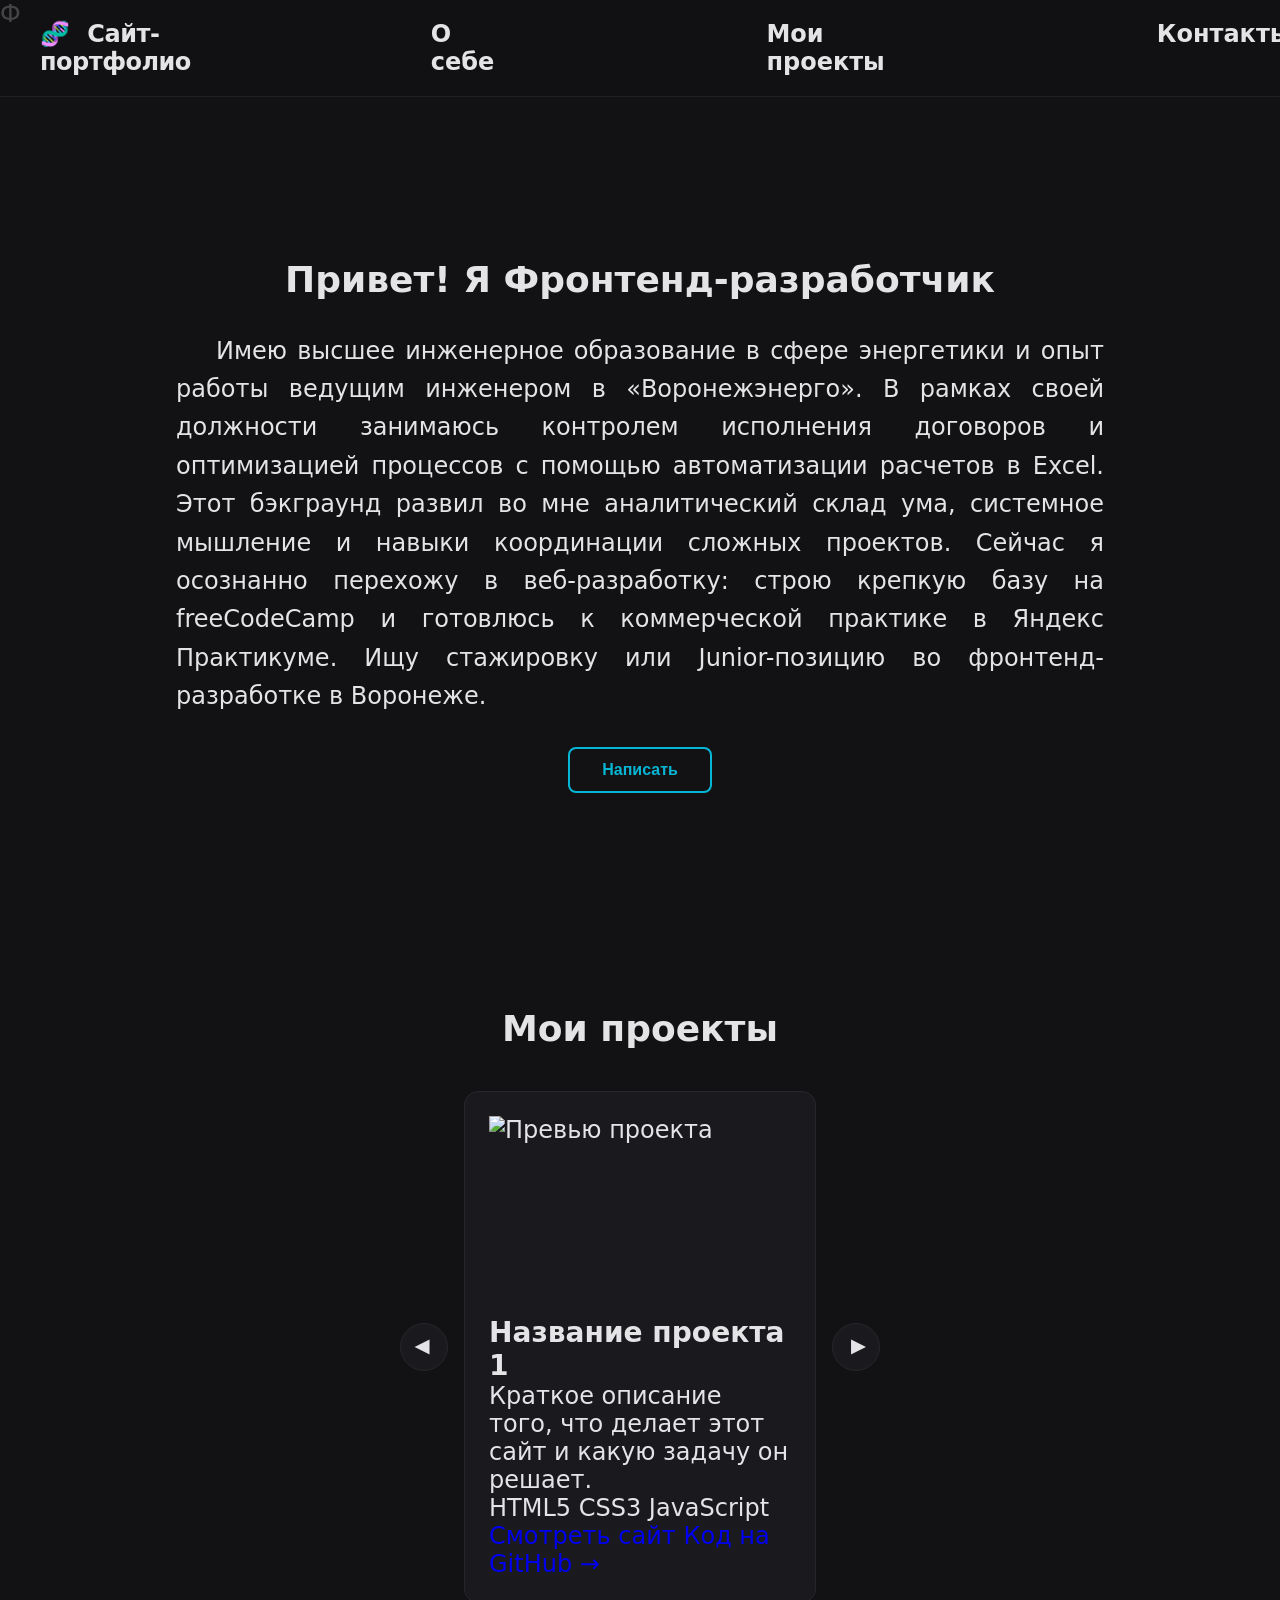
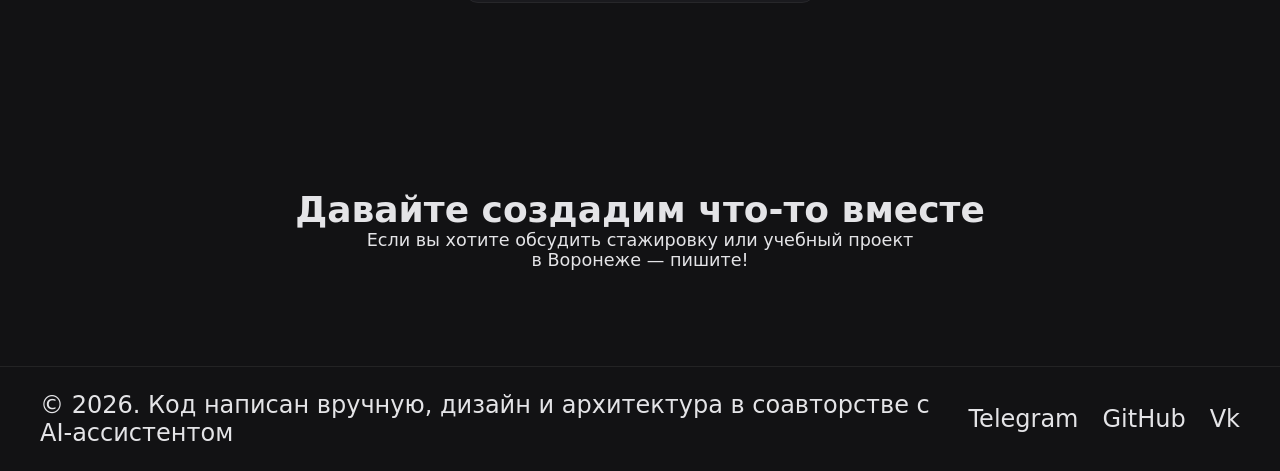
==== html(my).html @ 69e5236a "Initial commit: чистая структура портфолио" ====
<!DOCTYPE html>
<html lang="ru">

<head>
    <meta charset="UTF-8">
    <meta name="viewport" content="width=device-width, initial-scale=1.0">
    <link rel="stylesheet" href="styles.css">
    <link rel="preconnect" href="https://googleapis.com">
    <link rel="preconnect" href="https://gstatic.com" crossorigin>
    <link href="https://googleapis.com/css2?family=Inter:wght@400;500;600&family=JetBrains+Mono:wght@700&display=swap"
        rel="stylesheet">
    <title>Portfolio</title>
    Ф
</head>

<body class="dark-theme">
    <header>
        <div class="logo">
            🧬 <span class="gradient-text">Сайт-портфолио</span>
        </div>
        <nav>
            <a href="#about" class="nav-link">О себе</a>
            <a href="#projects" class="nav-link">Мои проекты</a>
            <a href="#contacts" class="nav-link">Контакты</a>
        </nav>
        <div class="theme-switcher-wrapper">
            <span class="icon-sun">🌙</span>
            <label class="theme-switch">
                <input type="checkbox" id="checkbox">
                <div class="slider round"></div>
            </label>
            <span class="icon-moon">☀️</span>
        </div>
    </header>
    <main>
        <section id="about">
            <div class="hero-content">
                <h1>Привет! Я <span class="gradient-text">Фронтенд-разработчик</span></h1>
                <p>
                    Имею высшее инженерное образование в сфере энергетики и опыт работы ведущим инженером в
                    «Воронежэнерго». В рамках своей должности занимаюсь контролем исполнения договоров и оптимизацией
                    процессов с помощью автоматизации расчетов в Excel. Этот бэкграунд развил во мне аналитический склад
                    ума, системное мышление и навыки координации сложных проектов. Сейчас я осознанно перехожу в
                    веб-разработку: строю крепкую базу на freeCodeCamp и готовлюсь к коммерческой практике в Яндекс
                    Практикуме. Ищу стажировку или Junior-позицию во фронтенд-разработке в Воронеже.
                </p>
                <button type="button" class="hero-button">Написать</button>
            </div>
        </section>
        <section id="projects">
            <h2>Мои проекты</h2>

            <div class="carousel-container"
                style="display: flex; align-items: center; justify-content: center; gap: 1rem;">

                <button type="button" class="carousel-btn prev-btn">◀</button>

                <div class="carousel-window" style="overflow: hidden; max-width: 24rem;">

                    <div id="projects-carousel" style="display: flex; gap: 2rem; transition: transform 0.4s ease;">

                        <article class="project-card">
                            <div class="project-image-box">
                                <img src="https://placeholder.com" alt="Превью проекта">
                            </div>
                            <div class="project-content">
                                <h3>Название проекта 1</h3>
                                <p>Краткое описание того, что делает этот сайт и какую задачу он решает.</p>
                                <div class="project-tags">
                                    <span>HTML5</span>
                                    <span>CSS3</span>
                                    <span>JavaScript</span>
                                </div>
                            </div>
                            <div class="project-actions">
                                <a href="#" target="_blank" class="btn-live">Смотреть сайт</a>
                                <a href="#" target="_blank" class="link-github">Код на GitHub →</a>
                            </div>
                        </article>


                        <article class="project-card">
                            <div class="project-image-box">
                                <img src="https://placeholder.com" alt="Превью проекта">
                            </div>
                            <div class="project-content">
                                <h3>Название проекта 2</h3>
                                <p>Краткое описание того, что делает этот сайт и какую задачу он решает.</p>
                                <div class="project-tags">
                                    <span>HTML5</span>
                                    <span>CSS3</span>
                                    <span>JavaScript</span>
                                </div>
                            </div>
                            <div class="project-actions">
                                <a href="#" target="_blank" class="btn-live">Смотреть сайт</a>
                                <a href="#" target="_blank" class="link-github">Код на GitHub →</a>
                            </div>
                        </article>


                        <article class="project-card">
                            <div class="project-image-box">
                                <img src="https://placeholder.com" alt="Превью проекта">
                            </div>
                            <div class="project-content">
                                <h3>Название проекта 3</h3>
                                <p>Краткое описание того, что делает этот сайт и какую задачу он решает.</p>
                                <div class="project-tags">
                                    <span>HTML5</span>
                                    <span>CSS3</span>
                                    <span>JavaScript</span>
                                </div>
                            </div>
                            <div class="project-actions">
                                <a href="#" target="_blank" class="btn-live">Смотреть сайт</a>
                                <a href="#" target="_blank" class="link-github">Код на GitHub →</a>
                            </div>
                        </article>

                    </div>

                </div>
                <button type="button" class="carousel-btn next-btn">▶</button>

            </div>
        </section>
        <section id="contacts">
            <h2>Давайте создадим что-то вместе</h2>
            <p class="contacts-text">
                Если вы хотите обсудить стажировку или учебный проект в Воронеже — пишите!
            </p>
        </section>

    </main>
    <footer class="footer">
        <div class="footer-copy">
            © 2026. Код написан вручную, дизайн и архитектура в соавторстве с AI-ассистентом
        </div>
        <div class="footer-socials">
            <a href="#" class="social-link" target="_blank">Telegram</a>
            <a href="#" class="social-link" target="_blank">GitHub</a>
            <a href="#" class="social-link" target="_blank">Vk</a>
        </div>
    </footer>
<div class="modal-overlay modal-hidden">
    <div class="modal-card">
        <button type="button" class="modal-close-btn">×</button>
        <h3 class="modal-title">Контакты</h3>
        <div class="modal-links">
            <a href="#" target="_blank" class="modal-link">Email</a>
            <a href="#" target="_blank" class="modal-link">Telegram</a>
            <a href="#" target="_blank" class="modal-link">VK</a>
        </div>
    </div>
</div>

    <script src="script.js"></script>
</body>

</html>
---- styles.css ----
body.dark-theme {
    --text-color1: #E4E4E7;
    --background-color1: #121214;
    --background-color2: rgba(18, 18, 20, 0.75);
    --card-bg: #1A1A1E;
    --card-border: #27272A;
    --accent-color: #06B6D4;
}


body.light-theme {
    --text-color1: #18181B;
    --background-color1: #F4F4F5;
    --background-color2: rgba(244, 244, 245, 0.75);
    --card-bg: #FFFFFF;
    --card-border: #E4E4E7;
    --accent-color: #10B981;
}

.theme-switcher-wrapper {
    display: flex;
    align-items: center;
    gap: 2px;
    margin-left: 1rem;
    flex-shrink: 0;
}

.theme-switch input {
    display: none;
}

.theme-switch {
    display: inline-block;
    width: 48px;
    height: 24px;
    position: relative;
    flex-shrink: 0;
}



.slider {
    position: absolute;
    top: 0;
    left: 0;
    right: 0;
    bottom: 0;
    border-radius: 34px;
    cursor: pointer;
    transition: 0.4s;
    background-color: #71717A;
}

.slider::before {
    content: "";
    position: absolute;
    width: 18px;
    height: 18px;
    border-radius: 50%;
    left: 4px;
    bottom: 3px;
    transition: 0.4s;
    background-color: #FFFFFF;
}

input:checked+.slider {
    background-color: var(--accent-color);
}

input:checked+.slider::before {
    transform: translateX(22px);
}

* {
    margin: 0;
    padding: 0;
    box-sizing: border-box;
}

html {
    font-family: 'Inter', system-ui, -apple-system, sans-serif;
    font-size: 16px;
    scroll-behavior: smooth;
}

body {
    background-color: var(--background-color1);
    color: var(--text-color1);
    min-height: 100vh;
    font-size: 1.5rem;
    transition: background-color 0.3s ease, color 0.3s ease;
}

header {
    display: flex;
    justify-content: space-between;
    padding: 1.25rem 2.5rem;
    width: 100%;
    background-color: var(--background-color2);
    backdrop-filter: blur(9999px);
    border-bottom: 1px solid rgba(228, 228, 231, 0.08);
    position: fixed;
    top: 0;
    left: 0;
    z-index: 1000;
}

.logo {
    font-size: 1.5rem;
    font-weight: 800;
    letter-spacing: -0.5px;
}

.logo span {
    margin-left: 10px;
}

nav {
    display: flex;
    gap: 1.5rem;
    margin-left: 15rem;
    margin-right: auto;
    justify-content: flex-start;
    font-weight: 600;
}

nav a:nth-child(2) {
    margin-left: 15.5rem;
}

nav a:nth-child(3) {
    margin-left: 15.5rem;
}

nav a {
    color: var(--text-color1);
    display: inline-block;
    transition: all 0.25s ease-in-out;
}

a,
a:visited {
    text-decoration: none;
}

a:hover {
    color: var(--accent-color);
    transform: scale(1.1);
}

a:active {
    opacity: 0.6;
}

#about {
    padding-top: 6rem;
    min-height: 100vh;
    display: flex;
    flex-direction: column;
    justify-content: center;
    align-items: center;
}

.hero-content {
    max-width: 58rem;
    text-align: center;
}

.hero-content p {
    text-align: justify;
    line-height: 1.6;
    text-indent: 2.5rem;
}

h1 {
    margin-bottom: 2rem;
}

#about p {
    margin-bottom: 2rem;
}

#projects {
    padding-bottom: 5rem;
    padding-top: 5rem;
}

#projects h2 {
    text-align: center;
    margin-bottom: 1rem;
}

#projects-carousel {
    display: flex;
    gap: 2rem;
    justify-content: flex-start;
}

.hero-button {
    background-color: transparent;
    border: 2px solid var(--accent-color);
    border-radius: 8px;
    padding: 0.75rem 2rem;
    color: var(--accent-color);
    font-weight: 600;
    font-size: 1rem;
    cursor: pointer;
    transition: all 0.25s ease-in-out;
}

.hero-button:hover {
    background-color: var(--accent-color);
    color: var(--background-color1);
    box-shadow: 0 0 15px rgba(6, 182, 212, 0.4);
    transform: scale(1.1);
}

.hero-button:active {
    transform: scale(0.9);
    opacity: 0.7;
}

.project-card {
    background-color: var(--card-bg);
    border: 1px solid var(--card-border);
    border-radius: 14px;
    max-width: 22rem;
    padding: 1.5rem;
    display: flex;
    flex-direction: column;
    transition: all 0.25s ease-in-out;
}

.project-image-box {
    height: 200px;
}

.project-image-box img {
    width: 100%;
    height: 100%;
    object-fit: cover;
}

.project-card:hover {
    transform: translateY(-5px);
    box-shadow: 0 0 15px rgba(6, 182, 212, 0.4);
}

#contacts {
    padding-bottom: 6rem;
    padding-top: 6rem;
    display: flex;
    flex-direction: column;
    justify-content: center;
    align-items: center;
}

.contacts-text {
    font-size: 1.1rem;
    max-width: 35rem;
    text-align: center;
}

.footer {
    display: flex;
    justify-content: space-between;
    align-items: center;
    padding: 1.5rem 2.5rem;
    border-top: 1px solid rgba(228, 228, 231, 0.08);
}

.footer-socials {
    display: flex;
    gap: 1.5rem;
}

.social-link {
    color: var(--text-color1);
    display: inline-block;
    transition: all 0.25s ease-in-out;
}

.social-link:hover {
    color: var(--accent-color);
    transform: translateY(-2px);
}

.carousel-container {
    display: flex;
    align-items: center;
    justify-content: center;
    gap: 1.5rem;
    margin-top: 2rem;
    width: 100%;
}

.carousel-window {
    overflow: hidden;
    width: 22rem;
    flex-shrink: 0;
    padding: 10px 0;
}


#projects-carousel .project-card {
    width: 22rem;
    flex-shrink: 0;
}

.carousel-btn {
    width: 3rem;
    height: 3rem;
    border-radius: 50%;
    display: flex;
    justify-content: center;
    align-items: center;
    flex-shrink: 0;
    background-color: var(--card-bg);
    border: 1px solid var(--card-border);
    color: var(--text-color1);
    cursor: pointer;
    transition: all 0.25s ease-in-out;
    transform: scale(1);
    font-size: 1.1rem;
    font-weight: 600;
    padding-bottom: 2px;
}

.next-btn {
    padding-left: 4px;
}

.prev-btn {
    padding-right: 4px;
}

.carousel-btn:hover {
    color: var(--accent-color);
    border-color: var(--accent-color);
    transform: scale(1.1);
}

.carousel-btn:active {
    transform: scale(0.95);
}

.modal-title {
    text-align: center;
}

.modal-overlay {
    position: fixed;
    top: 0;
    left: 0;
    width: 100vw;
    height: 100vh;
    z-index: 2000;
    background-color: rgba(18, 18, 20, 0.8);
    display: flex;
    justify-content: center;
    align-items: center;
    transition: opacity 0.3s ease, visibility 0.3s ease;
}

.modal-card {
    background-color: var(--card-bg);
    border: 1px solid var(--card-border);
    border-radius: 14px;
    padding: 2.5rem;
    max-width: 24rem;
    width: 100%;
    position: relative;
}

.modal-close-btn {
    position: absolute;
    top: 1rem;
    right: 1rem;
    background: none;
    border: none;
    font-size: 2rem;
    color: #B22222;
    cursor: pointer;
    transition: transform 0.2s ease-in-out;
}

.modal-close-btn:hover {
    transform: scale(1.15);
}

.modal-links {
    display: flex;
    flex-direction: column;
    align-items: center;
    gap: 2rem;
    margin-top: 1.5rem;
}

.modal-link {
    color: var(--accent-color);
    font-size: 1.3rem;
    text-decoration: none;
    display: inline-block;
    transition: transform 0.2s ease-in-out;
}

.modal-link:hover {
    transform: scale(1.05);
}

.modal-hidden {
    opacity: 0;
    visibility: hidden;
}
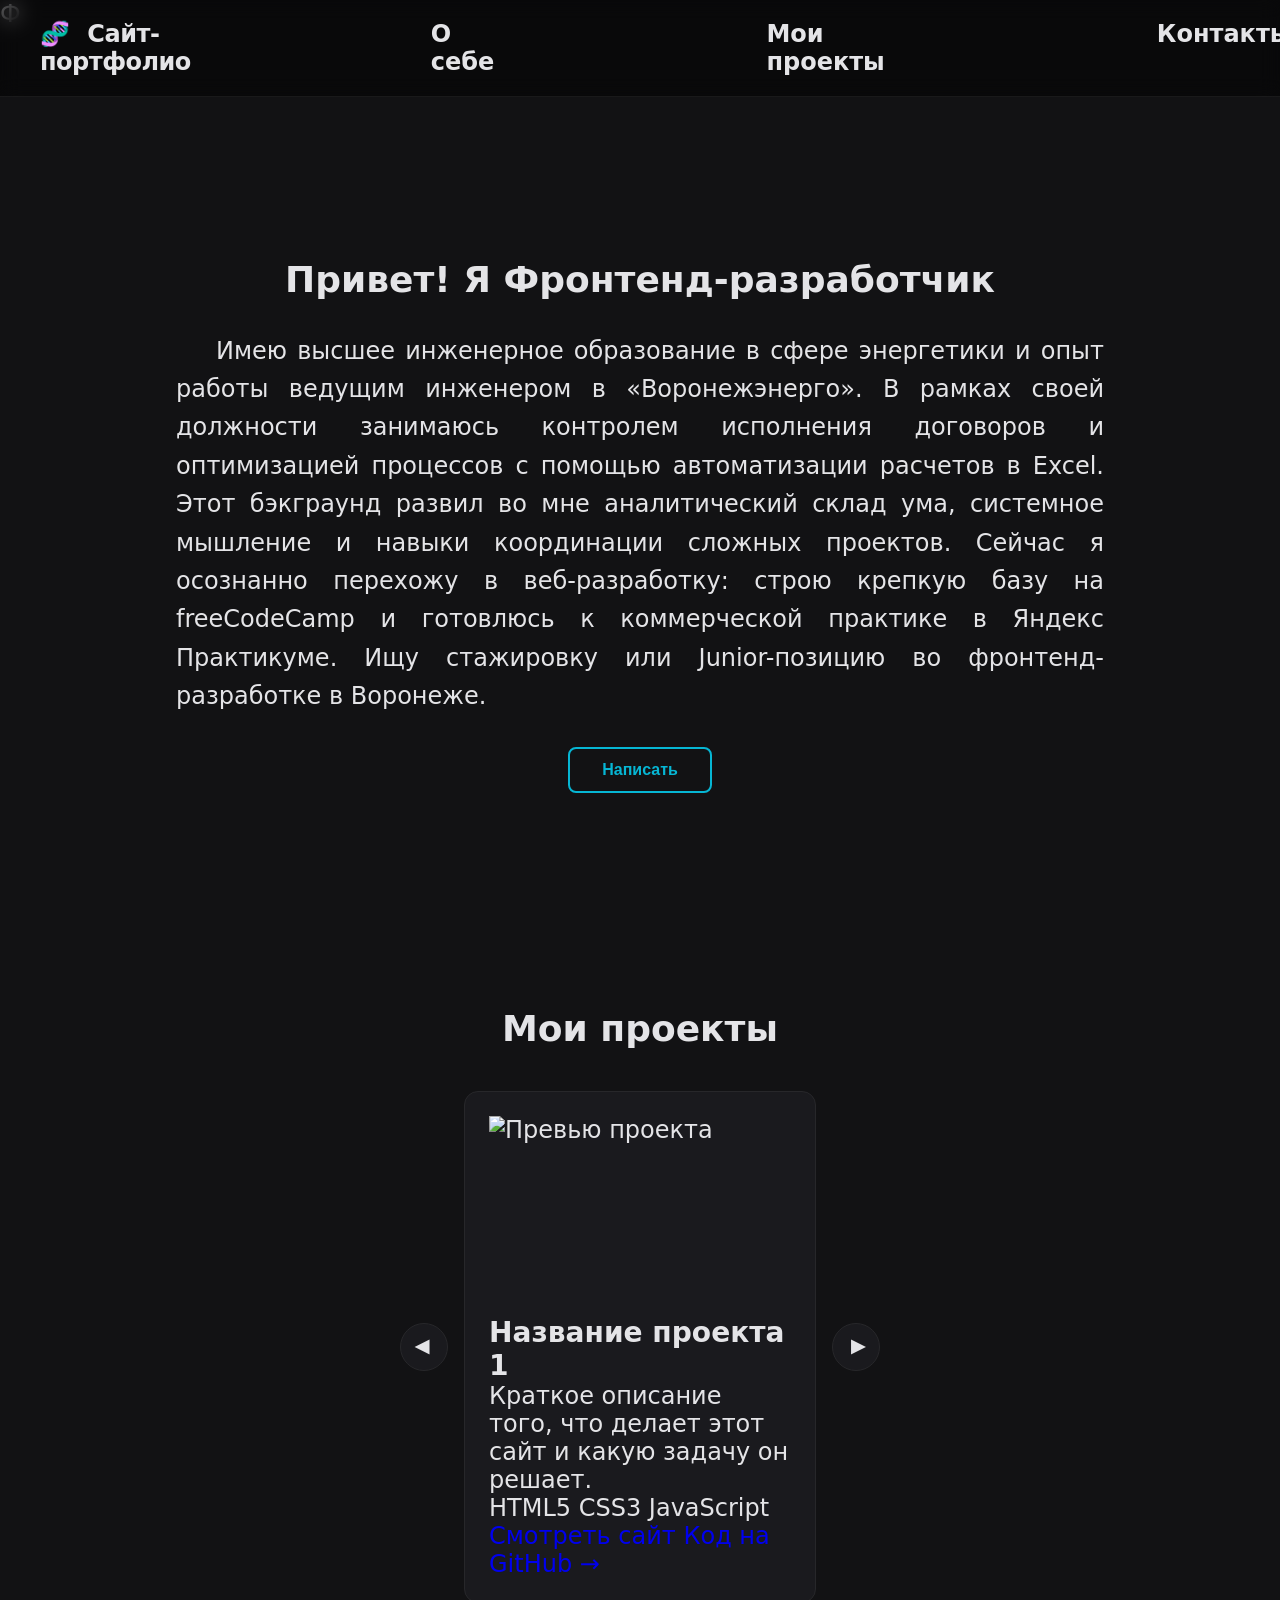
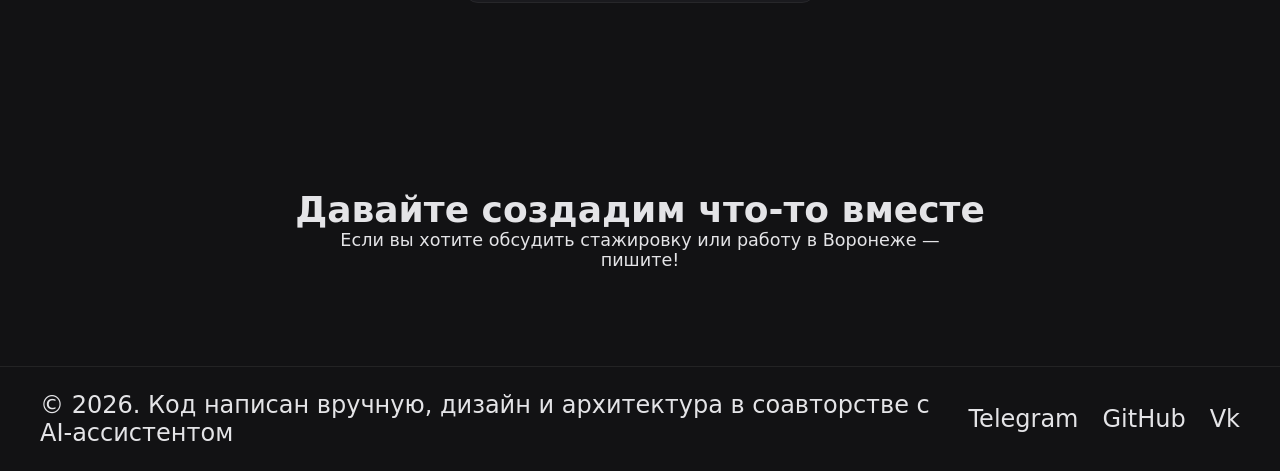
==== commit 3e5c6104: "Style добавил фоновую картинку в header" ====
--- a/html(my).html
+++ b/html(my).html
@@ -1,161 +1,186 @@
-<!DOCTYPE html>
+<!doctype html>
 <html lang="ru">
-
-<head>
-    <meta charset="UTF-8">
-    <meta name="viewport" content="width=device-width, initial-scale=1.0">
-    <link rel="stylesheet" href="styles.css">
-    <link rel="preconnect" href="https://googleapis.com">
-    <link rel="preconnect" href="https://gstatic.com" crossorigin>
-    <link href="https://googleapis.com/css2?family=Inter:wght@400;500;600&family=JetBrains+Mono:wght@700&display=swap"
-        rel="stylesheet">
+  <head>
+    <meta charset="UTF-8" />
+    <meta name="viewport" content="width=device-width, initial-scale=1.0" />
+    <link rel="stylesheet" href="styles.css" />
+    <link rel="preconnect" href="https://googleapis.com" />
+    <link rel="preconnect" href="https://gstatic.com" crossorigin />
+    <link
+      href="https://googleapis.com/css2?family=Inter:wght@400;500;600&family=JetBrains+Mono:wght@700&display=swap"
+      rel="stylesheet"
+    />
     <title>Portfolio</title>
     Ф
-</head>
+  </head>
 
-<body class="dark-theme">
+  <body class="dark-theme">
     <header>
-        <div class="logo">
-            🧬 <span class="gradient-text">Сайт-портфолио</span>
-        </div>
-        <nav>
-            <a href="#about" class="nav-link">О себе</a>
-            <a href="#projects" class="nav-link">Мои проекты</a>
-            <a href="#contacts" class="nav-link">Контакты</a>
-        </nav>
-        <div class="theme-switcher-wrapper">
-            <span class="icon-sun">🌙</span>
-            <label class="theme-switch">
-                <input type="checkbox" id="checkbox">
-                <div class="slider round"></div>
-            </label>
-            <span class="icon-moon">☀️</span>
-        </div>
+      <div class="logo">
+        🧬 <span class="gradient-text">Сайт-портфолио</span>
+      </div>
+      <nav>
+        <a href="#about" class="nav-link">О себе</a>
+        <a href="#projects" class="nav-link">Мои проекты</a>
+        <a href="#contacts" class="nav-link">Контакты</a>
+      </nav>
+      <div class="theme-switcher-wrapper">
+        <span class="icon-sun">🌙</span>
+        <label class="theme-switch">
+          <input type="checkbox" id="checkbox" />
+          <div class="slider round"></div>
+        </label>
+        <span class="icon-moon">☀️</span>
+      </div>
     </header>
     <main>
-        <section id="about">
-            <div class="hero-content">
-                <h1>Привет! Я <span class="gradient-text">Фронтенд-разработчик</span></h1>
-                <p>
-                    Имею высшее инженерное образование в сфере энергетики и опыт работы ведущим инженером в
-                    «Воронежэнерго». В рамках своей должности занимаюсь контролем исполнения договоров и оптимизацией
-                    процессов с помощью автоматизации расчетов в Excel. Этот бэкграунд развил во мне аналитический склад
-                    ума, системное мышление и навыки координации сложных проектов. Сейчас я осознанно перехожу в
-                    веб-разработку: строю крепкую базу на freeCodeCamp и готовлюсь к коммерческой практике в Яндекс
-                    Практикуме. Ищу стажировку или Junior-позицию во фронтенд-разработке в Воронеже.
-                </p>
-                <button type="button" class="hero-button">Написать</button>
+      <section id="about">
+        <div class="hero-content">
+          <h1>
+            Привет! Я <span class="gradient-text">Фронтенд-разработчик</span>
+          </h1>
+          <p>
+            Имею высшее инженерное образование в сфере энергетики и опыт работы
+            ведущим инженером в «Воронежэнерго». В рамках своей должности
+            занимаюсь контролем исполнения договоров и оптимизацией процессов с
+            помощью автоматизации расчетов в Excel. Этот бэкграунд развил во мне
+            аналитический склад ума, системное мышление и навыки координации
+            сложных проектов. Сейчас я осознанно перехожу в веб-разработку:
+            строю крепкую базу на freeCodeCamp и готовлюсь к коммерческой
+            практике в Яндекс Практикуме. Ищу стажировку или Junior-позицию во
+            фронтенд-разработке в Воронеже.
+          </p>
+          <button type="button" class="hero-button">Написать</button>
+        </div>
+      </section>
+      <section id="projects">
+        <h2>Мои проекты</h2>
+
+        <div
+          class="carousel-container"
+          style="
+            display: flex;
+            align-items: center;
+            justify-content: center;
+            gap: 1rem;
+          "
+        >
+          <button type="button" class="carousel-btn prev-btn">◀</button>
+
+          <div
+            class="carousel-window"
+            style="overflow: hidden; max-width: 24rem"
+          >
+            <div
+              id="projects-carousel"
+              style="display: flex; gap: 2rem; transition: transform 0.4s ease"
+            >
+              <article class="project-card">
+                <div class="project-image-box">
+                  <img src="https://placeholder.com" alt="Превью проекта" />
+                </div>
+                <div class="project-content">
+                  <h3>Название проекта 1</h3>
+                  <p>
+                    Краткое описание того, что делает этот сайт и какую задачу
+                    он решает.
+                  </p>
+                  <div class="project-tags">
+                    <span>HTML5</span>
+                    <span>CSS3</span>
+                    <span>JavaScript</span>
+                  </div>
+                </div>
+                <div class="project-actions">
+                  <a href="#" target="_blank" class="btn-live">Смотреть сайт</a>
+                  <a href="#" target="_blank" class="link-github"
+                    >Код на GitHub →</a
+                  >
+                </div>
+              </article>
+
+              <article class="project-card">
+                <div class="project-image-box">
+                  <img src="https://placeholder.com" alt="Превью проекта" />
+                </div>
+                <div class="project-content">
+                  <h3>Название проекта 2</h3>
+                  <p>
+                    Краткое описание того, что делает этот сайт и какую задачу
+                    он решает.
+                  </p>
+                  <div class="project-tags">
+                    <span>HTML5</span>
+                    <span>CSS3</span>
+                    <span>JavaScript</span>
+                  </div>
+                </div>
+                <div class="project-actions">
+                  <a href="#" target="_blank" class="btn-live">Смотреть сайт</a>
+                  <a href="#" target="_blank" class="link-github"
+                    >Код на GitHub →</a
+                  >
+                </div>
+              </article>
+
+              <article class="project-card">
+                <div class="project-image-box">
+                  <img src="https://placeholder.com" alt="Превью проекта" />
+                </div>
+                <div class="project-content">
+                  <h3>Название проекта 3</h3>
+                  <p>
+                    Краткое описание того, что делает этот сайт и какую задачу
+                    он решает.
+                  </p>
+                  <div class="project-tags">
+                    <span>HTML5</span>
+                    <span>CSS3</span>
+                    <span>JavaScript</span>
+                  </div>
+                </div>
+                <div class="project-actions">
+                  <a href="#" target="_blank" class="btn-live">Смотреть сайт</a>
+                  <a href="#" target="_blank" class="link-github"
+                    >Код на GitHub →</a
+                  >
+                </div>
+              </article>
             </div>
-        </section>
-        <section id="projects">
-            <h2>Мои проекты</h2>
-
-            <div class="carousel-container"
-                style="display: flex; align-items: center; justify-content: center; gap: 1rem;">
-
-                <button type="button" class="carousel-btn prev-btn">◀</button>
-
-                <div class="carousel-window" style="overflow: hidden; max-width: 24rem;">
-
-                    <div id="projects-carousel" style="display: flex; gap: 2rem; transition: transform 0.4s ease;">
-
-                        <article class="project-card">
-                            <div class="project-image-box">
-                                <img src="https://placeholder.com" alt="Превью проекта">
-                            </div>
-                            <div class="project-content">
-                                <h3>Название проекта 1</h3>
-                                <p>Краткое описание того, что делает этот сайт и какую задачу он решает.</p>
-                                <div class="project-tags">
-                                    <span>HTML5</span>
-                                    <span>CSS3</span>
-                                    <span>JavaScript</span>
-                                </div>
-                            </div>
-                            <div class="project-actions">
-                                <a href="#" target="_blank" class="btn-live">Смотреть сайт</a>
-                                <a href="#" target="_blank" class="link-github">Код на GitHub →</a>
-                            </div>
-                        </article>
-
-
-                        <article class="project-card">
-                            <div class="project-image-box">
-                                <img src="https://placeholder.com" alt="Превью проекта">
-                            </div>
-                            <div class="project-content">
-                                <h3>Название проекта 2</h3>
-                                <p>Краткое описание того, что делает этот сайт и какую задачу он решает.</p>
-                                <div class="project-tags">
-                                    <span>HTML5</span>
-                                    <span>CSS3</span>
-                                    <span>JavaScript</span>
-                                </div>
-                            </div>
-                            <div class="project-actions">
-                                <a href="#" target="_blank" class="btn-live">Смотреть сайт</a>
-                                <a href="#" target="_blank" class="link-github">Код на GitHub →</a>
-                            </div>
-                        </article>
-
-
-                        <article class="project-card">
-                            <div class="project-image-box">
-                                <img src="https://placeholder.com" alt="Превью проекта">
-                            </div>
-                            <div class="project-content">
-                                <h3>Название проекта 3</h3>
-                                <p>Краткое описание того, что делает этот сайт и какую задачу он решает.</p>
-                                <div class="project-tags">
-                                    <span>HTML5</span>
-                                    <span>CSS3</span>
-                                    <span>JavaScript</span>
-                                </div>
-                            </div>
-                            <div class="project-actions">
-                                <a href="#" target="_blank" class="btn-live">Смотреть сайт</a>
-                                <a href="#" target="_blank" class="link-github">Код на GitHub →</a>
-                            </div>
-                        </article>
-
-                    </div>
-
-                </div>
-                <button type="button" class="carousel-btn next-btn">▶</button>
-
-            </div>
-        </section>
-        <section id="contacts">
-            <h2>Давайте создадим что-то вместе</h2>
-            <p class="contacts-text">
-                Если вы хотите обсудить стажировку или учебный проект в Воронеже — пишите!
-            </p>
-        </section>
-
+          </div>
+          <button type="button" class="carousel-btn next-btn">▶</button>
+        </div>
+      </section>
+      <section id="contacts">
+        <h2>Давайте создадим что-то вместе</h2>
+        <p class="contacts-text">
+          Если вы хотите обсудить стажировку или работу в Воронеже — пишите!
+        </p>
+      </section>
     </main>
     <footer class="footer">
-        <div class="footer-copy">
-            © 2026. Код написан вручную, дизайн и архитектура в соавторстве с AI-ассистентом
-        </div>
-        <div class="footer-socials">
-            <a href="#" class="social-link" target="_blank">Telegram</a>
-            <a href="#" class="social-link" target="_blank">GitHub</a>
-            <a href="#" class="social-link" target="_blank">Vk</a>
-        </div>
+      <div class="footer-copy">
+        © 2026. Код написан вручную, дизайн и архитектура в соавторстве с
+        AI-ассистентом
+      </div>
+      <div class="footer-socials">
+        <a href="#" class="social-link" target="_blank">Telegram</a>
+        <a href="#" class="social-link" target="_blank">GitHub</a>
+        <a href="#" class="social-link" target="_blank">Vk</a>
+      </div>
     </footer>
-<div class="modal-overlay modal-hidden">
-    <div class="modal-card">
+    <div class="modal-overlay modal-hidden">
+      <div class="modal-card">
         <button type="button" class="modal-close-btn">×</button>
         <h3 class="modal-title">Контакты</h3>
         <div class="modal-links">
-            <a href="#" target="_blank" class="modal-link">Email</a>
-            <a href="#" target="_blank" class="modal-link">Telegram</a>
-            <a href="#" target="_blank" class="modal-link">VK</a>
+          <a href="#" target="_blank" class="modal-link">Email</a>
+          <a href="#" target="_blank" class="modal-link">Telegram</a>
+          <a href="#" target="_blank" class="modal-link">VK</a>
         </div>
+      </div>
     </div>
-</div>
 
     <script src="script.js"></script>
-</body>
-
-</html>+  </body>
+</html>
--- a/styles.css
+++ b/styles.css
@@ -1,414 +1,422 @@
 body.dark-theme {
-    --text-color1: #E4E4E7;
-    --background-color1: #121214;
-    --background-color2: rgba(18, 18, 20, 0.75);
-    --card-bg: #1A1A1E;
-    --card-border: #27272A;
-    --accent-color: #06B6D4;
-}
-
+  --text-color1: #e4e4e7;
+  --background-color1: #121214;
+  --background-color2: rgba(18, 18, 20, 0.75);
+  --card-bg: #1a1a1e;
+  --card-border: #27272a;
+  --accent-color: #06b6d4;
+}
 
 body.light-theme {
-    --text-color1: #18181B;
-    --background-color1: #F4F4F5;
-    --background-color2: rgba(244, 244, 245, 0.75);
-    --card-bg: #FFFFFF;
-    --card-border: #E4E4E7;
-    --accent-color: #10B981;
+  --text-color1: #18181b;
+  --background-color1: #f4f4f5;
+  --background-color2: rgba(244, 244, 245, 0.75);
+  --card-bg: #ffffff;
+  --card-border: #e4e4e7;
+  --accent-color: #10b981;
 }
 
 .theme-switcher-wrapper {
-    display: flex;
-    align-items: center;
-    gap: 2px;
-    margin-left: 1rem;
-    flex-shrink: 0;
+  display: flex;
+  align-items: center;
+  gap: 2px;
+  margin-left: 1rem;
+  flex-shrink: 0;
 }
 
 .theme-switch input {
-    display: none;
+  display: none;
 }
 
 .theme-switch {
-    display: inline-block;
-    width: 48px;
-    height: 24px;
-    position: relative;
-    flex-shrink: 0;
-}
-
-
+  display: inline-block;
+  width: 48px;
+  height: 24px;
+  position: relative;
+  flex-shrink: 0;
+}
 
 .slider {
-    position: absolute;
-    top: 0;
-    left: 0;
-    right: 0;
-    bottom: 0;
-    border-radius: 34px;
-    cursor: pointer;
-    transition: 0.4s;
-    background-color: #71717A;
+  position: absolute;
+  top: 0;
+  left: 0;
+  right: 0;
+  bottom: 0;
+  border-radius: 34px;
+  cursor: pointer;
+  transition: 0.4s;
+  background-color: #71717a;
 }
 
 .slider::before {
-    content: "";
-    position: absolute;
-    width: 18px;
-    height: 18px;
-    border-radius: 50%;
-    left: 4px;
-    bottom: 3px;
-    transition: 0.4s;
-    background-color: #FFFFFF;
-}
-
-input:checked+.slider {
-    background-color: var(--accent-color);
-}
-
-input:checked+.slider::before {
-    transform: translateX(22px);
+  content: "";
+  position: absolute;
+  width: 18px;
+  height: 18px;
+  border-radius: 50%;
+  left: 4px;
+  bottom: 3px;
+  transition: 0.4s;
+  background-color: #ffffff;
+}
+
+input:checked + .slider {
+  background-color: var(--accent-color);
+}
+
+input:checked + .slider::before {
+  transform: translateX(22px);
 }
 
 * {
-    margin: 0;
-    padding: 0;
-    box-sizing: border-box;
+  margin: 0;
+  padding: 0;
+  box-sizing: border-box;
 }
 
 html {
-    font-family: 'Inter', system-ui, -apple-system, sans-serif;
-    font-size: 16px;
-    scroll-behavior: smooth;
+  font-family:
+    "Inter",
+    system-ui,
+    -apple-system,
+    sans-serif;
+  font-size: 16px;
+  scroll-behavior: smooth;
 }
 
 body {
-    background-color: var(--background-color1);
-    color: var(--text-color1);
-    min-height: 100vh;
-    font-size: 1.5rem;
-    transition: background-color 0.3s ease, color 0.3s ease;
+  background-color: var(--background-color1);
+  color: var(--text-color1);
+  min-height: 100vh;
+  font-size: 1.5rem;
+  transition:
+    background-color 0.3s ease,
+    color 0.3s ease;
 }
 
 header {
-    display: flex;
-    justify-content: space-between;
-    padding: 1.25rem 2.5rem;
-    width: 100%;
-    background-color: var(--background-color2);
-    backdrop-filter: blur(9999px);
-    border-bottom: 1px solid rgba(228, 228, 231, 0.08);
-    position: fixed;
-    top: 0;
-    left: 0;
-    z-index: 1000;
+  display: flex;
+  justify-content: space-between;
+  padding: 1.25rem 2.5rem;
+  width: 100%;
+  background:
+    linear-gradient(rgba(0, 0, 0, 0.5), rgba(0, 0, 0, 0.5)),
+    url("../images/header-bg.jpg");
+  background-size: cover;
+  background-position: center;
+  backdrop-filter: blur(10px);
+  border-bottom: 1px solid rgba(228, 228, 231, 0.08);
+  position: fixed;
+  top: 0;
+  left: 0;
+  z-index: 1000;
 }
 
 .logo {
-    font-size: 1.5rem;
-    font-weight: 800;
-    letter-spacing: -0.5px;
+  font-size: 1.5rem;
+  font-weight: 800;
+  letter-spacing: -0.5px;
 }
 
 .logo span {
-    margin-left: 10px;
+  margin-left: 10px;
 }
 
 nav {
-    display: flex;
-    gap: 1.5rem;
-    margin-left: 15rem;
-    margin-right: auto;
-    justify-content: flex-start;
-    font-weight: 600;
+  display: flex;
+  gap: 1.5rem;
+  margin-left: 15rem;
+  margin-right: auto;
+  justify-content: flex-start;
+  font-weight: 600;
 }
 
 nav a:nth-child(2) {
-    margin-left: 15.5rem;
+  margin-left: 15.5rem;
 }
 
 nav a:nth-child(3) {
-    margin-left: 15.5rem;
+  margin-left: 15.5rem;
 }
 
 nav a {
-    color: var(--text-color1);
-    display: inline-block;
-    transition: all 0.25s ease-in-out;
+  color: var(--text-color1);
+  display: inline-block;
+  transition: all 0.25s ease-in-out;
 }
 
 a,
 a:visited {
-    text-decoration: none;
+  text-decoration: none;
 }
 
 a:hover {
-    color: var(--accent-color);
-    transform: scale(1.1);
+  color: var(--accent-color);
+  transform: scale(1.1);
 }
 
 a:active {
-    opacity: 0.6;
+  opacity: 0.6;
 }
 
 #about {
-    padding-top: 6rem;
-    min-height: 100vh;
-    display: flex;
-    flex-direction: column;
-    justify-content: center;
-    align-items: center;
+  padding-top: 6rem;
+  min-height: 100vh;
+  display: flex;
+  flex-direction: column;
+  justify-content: center;
+  align-items: center;
 }
 
 .hero-content {
-    max-width: 58rem;
-    text-align: center;
+  max-width: 58rem;
+  text-align: center;
 }
 
 .hero-content p {
-    text-align: justify;
-    line-height: 1.6;
-    text-indent: 2.5rem;
+  text-align: justify;
+  line-height: 1.6;
+  text-indent: 2.5rem;
 }
 
 h1 {
-    margin-bottom: 2rem;
+  margin-bottom: 2rem;
 }
 
 #about p {
-    margin-bottom: 2rem;
+  margin-bottom: 2rem;
 }
 
 #projects {
-    padding-bottom: 5rem;
-    padding-top: 5rem;
+  padding-bottom: 5rem;
+  padding-top: 5rem;
 }
 
 #projects h2 {
-    text-align: center;
-    margin-bottom: 1rem;
+  text-align: center;
+  margin-bottom: 1rem;
 }
 
 #projects-carousel {
-    display: flex;
-    gap: 2rem;
-    justify-content: flex-start;
+  display: flex;
+  gap: 2rem;
+  justify-content: flex-start;
 }
 
 .hero-button {
-    background-color: transparent;
-    border: 2px solid var(--accent-color);
-    border-radius: 8px;
-    padding: 0.75rem 2rem;
-    color: var(--accent-color);
-    font-weight: 600;
-    font-size: 1rem;
-    cursor: pointer;
-    transition: all 0.25s ease-in-out;
+  background-color: transparent;
+  border: 2px solid var(--accent-color);
+  border-radius: 8px;
+  padding: 0.75rem 2rem;
+  color: var(--accent-color);
+  font-weight: 600;
+  font-size: 1rem;
+  cursor: pointer;
+  transition: all 0.25s ease-in-out;
 }
 
 .hero-button:hover {
-    background-color: var(--accent-color);
-    color: var(--background-color1);
-    box-shadow: 0 0 15px rgba(6, 182, 212, 0.4);
-    transform: scale(1.1);
+  background-color: var(--accent-color);
+  color: var(--background-color1);
+  box-shadow: 0 0 15px rgba(6, 182, 212, 0.4);
+  transform: scale(1.1);
 }
 
 .hero-button:active {
-    transform: scale(0.9);
-    opacity: 0.7;
+  transform: scale(0.9);
+  opacity: 0.7;
 }
 
 .project-card {
-    background-color: var(--card-bg);
-    border: 1px solid var(--card-border);
-    border-radius: 14px;
-    max-width: 22rem;
-    padding: 1.5rem;
-    display: flex;
-    flex-direction: column;
-    transition: all 0.25s ease-in-out;
+  background-color: var(--card-bg);
+  border: 1px solid var(--card-border);
+  border-radius: 14px;
+  max-width: 22rem;
+  padding: 1.5rem;
+  display: flex;
+  flex-direction: column;
+  transition: all 0.25s ease-in-out;
 }
 
 .project-image-box {
-    height: 200px;
+  height: 200px;
 }
 
 .project-image-box img {
-    width: 100%;
-    height: 100%;
-    object-fit: cover;
+  width: 100%;
+  height: 100%;
+  object-fit: cover;
 }
 
 .project-card:hover {
-    transform: translateY(-5px);
-    box-shadow: 0 0 15px rgba(6, 182, 212, 0.4);
+  transform: translateY(-5px);
+  box-shadow: 0 0 15px rgba(6, 182, 212, 0.4);
 }
 
 #contacts {
-    padding-bottom: 6rem;
-    padding-top: 6rem;
-    display: flex;
-    flex-direction: column;
-    justify-content: center;
-    align-items: center;
+  padding-bottom: 6rem;
+  padding-top: 6rem;
+  display: flex;
+  flex-direction: column;
+  justify-content: center;
+  align-items: center;
 }
 
 .contacts-text {
-    font-size: 1.1rem;
-    max-width: 35rem;
-    text-align: center;
+  font-size: 1.1rem;
+  max-width: 40rem;
+  text-align: center;
 }
 
 .footer {
-    display: flex;
-    justify-content: space-between;
-    align-items: center;
-    padding: 1.5rem 2.5rem;
-    border-top: 1px solid rgba(228, 228, 231, 0.08);
+  display: flex;
+  justify-content: space-between;
+  align-items: center;
+  padding: 1.5rem 2.5rem;
+  border-top: 1px solid rgba(228, 228, 231, 0.08);
 }
 
 .footer-socials {
-    display: flex;
-    gap: 1.5rem;
+  display: flex;
+  gap: 1.5rem;
 }
 
 .social-link {
-    color: var(--text-color1);
-    display: inline-block;
-    transition: all 0.25s ease-in-out;
+  color: var(--text-color1);
+  display: inline-block;
+  transition: all 0.25s ease-in-out;
 }
 
 .social-link:hover {
-    color: var(--accent-color);
-    transform: translateY(-2px);
+  color: var(--accent-color);
+  transform: translateY(-2px);
 }
 
 .carousel-container {
-    display: flex;
-    align-items: center;
-    justify-content: center;
-    gap: 1.5rem;
-    margin-top: 2rem;
-    width: 100%;
+  display: flex;
+  align-items: center;
+  justify-content: center;
+  gap: 1.5rem;
+  margin-top: 2rem;
+  width: 100%;
 }
 
 .carousel-window {
-    overflow: hidden;
-    width: 22rem;
-    flex-shrink: 0;
-    padding: 10px 0;
-}
-
+  overflow: hidden;
+  width: 22rem;
+  flex-shrink: 0;
+  padding: 10px 0;
+}
 
 #projects-carousel .project-card {
-    width: 22rem;
-    flex-shrink: 0;
+  width: 22rem;
+  flex-shrink: 0;
 }
 
 .carousel-btn {
-    width: 3rem;
-    height: 3rem;
-    border-radius: 50%;
-    display: flex;
-    justify-content: center;
-    align-items: center;
-    flex-shrink: 0;
-    background-color: var(--card-bg);
-    border: 1px solid var(--card-border);
-    color: var(--text-color1);
-    cursor: pointer;
-    transition: all 0.25s ease-in-out;
-    transform: scale(1);
-    font-size: 1.1rem;
-    font-weight: 600;
-    padding-bottom: 2px;
+  width: 3rem;
+  height: 3rem;
+  border-radius: 50%;
+  display: flex;
+  justify-content: center;
+  align-items: center;
+  flex-shrink: 0;
+  background-color: var(--card-bg);
+  border: 1px solid var(--card-border);
+  color: var(--text-color1);
+  cursor: pointer;
+  transition: all 0.25s ease-in-out;
+  transform: scale(1);
+  font-size: 1.1rem;
+  font-weight: 600;
+  padding-bottom: 2px;
 }
 
 .next-btn {
-    padding-left: 4px;
+  padding-left: 4px;
 }
 
 .prev-btn {
-    padding-right: 4px;
+  padding-right: 4px;
 }
 
 .carousel-btn:hover {
-    color: var(--accent-color);
-    border-color: var(--accent-color);
-    transform: scale(1.1);
+  color: var(--accent-color);
+  border-color: var(--accent-color);
+  transform: scale(1.1);
 }
 
 .carousel-btn:active {
-    transform: scale(0.95);
+  transform: scale(0.95);
 }
 
 .modal-title {
-    text-align: center;
+  text-align: center;
 }
 
 .modal-overlay {
-    position: fixed;
-    top: 0;
-    left: 0;
-    width: 100vw;
-    height: 100vh;
-    z-index: 2000;
-    background-color: rgba(18, 18, 20, 0.8);
-    display: flex;
-    justify-content: center;
-    align-items: center;
-    transition: opacity 0.3s ease, visibility 0.3s ease;
+  position: fixed;
+  top: 0;
+  left: 0;
+  width: 100vw;
+  height: 100vh;
+  z-index: 2000;
+  background-color: rgba(18, 18, 20, 0.8);
+  display: flex;
+  justify-content: center;
+  align-items: center;
+  transition:
+    opacity 0.3s ease,
+    visibility 0.3s ease;
 }
 
 .modal-card {
-    background-color: var(--card-bg);
-    border: 1px solid var(--card-border);
-    border-radius: 14px;
-    padding: 2.5rem;
-    max-width: 24rem;
-    width: 100%;
-    position: relative;
+  background-color: var(--card-bg);
+  border: 1px solid var(--card-border);
+  border-radius: 14px;
+  padding: 2.5rem;
+  max-width: 24rem;
+  width: 100%;
+  position: relative;
 }
 
 .modal-close-btn {
-    position: absolute;
-    top: 1rem;
-    right: 1rem;
-    background: none;
-    border: none;
-    font-size: 2rem;
-    color: #B22222;
-    cursor: pointer;
-    transition: transform 0.2s ease-in-out;
+  position: absolute;
+  top: 1rem;
+  right: 1rem;
+  background: none;
+  border: none;
+  font-size: 2rem;
+  color: #b22222;
+  cursor: pointer;
+  transition: transform 0.2s ease-in-out;
 }
 
 .modal-close-btn:hover {
-    transform: scale(1.15);
+  transform: scale(1.15);
 }
 
 .modal-links {
-    display: flex;
-    flex-direction: column;
-    align-items: center;
-    gap: 2rem;
-    margin-top: 1.5rem;
+  display: flex;
+  flex-direction: column;
+  align-items: center;
+  gap: 2rem;
+  margin-top: 1.5rem;
 }
 
 .modal-link {
-    color: var(--accent-color);
-    font-size: 1.3rem;
-    text-decoration: none;
-    display: inline-block;
-    transition: transform 0.2s ease-in-out;
+  color: var(--accent-color);
+  font-size: 1.3rem;
+  text-decoration: none;
+  display: inline-block;
+  transition: transform 0.2s ease-in-out;
 }
 
 .modal-link:hover {
-    transform: scale(1.05);
+  transform: scale(1.05);
 }
 
 .modal-hidden {
-    opacity: 0;
-    visibility: hidden;
-}+  opacity: 0;
+  visibility: hidden;
+}
